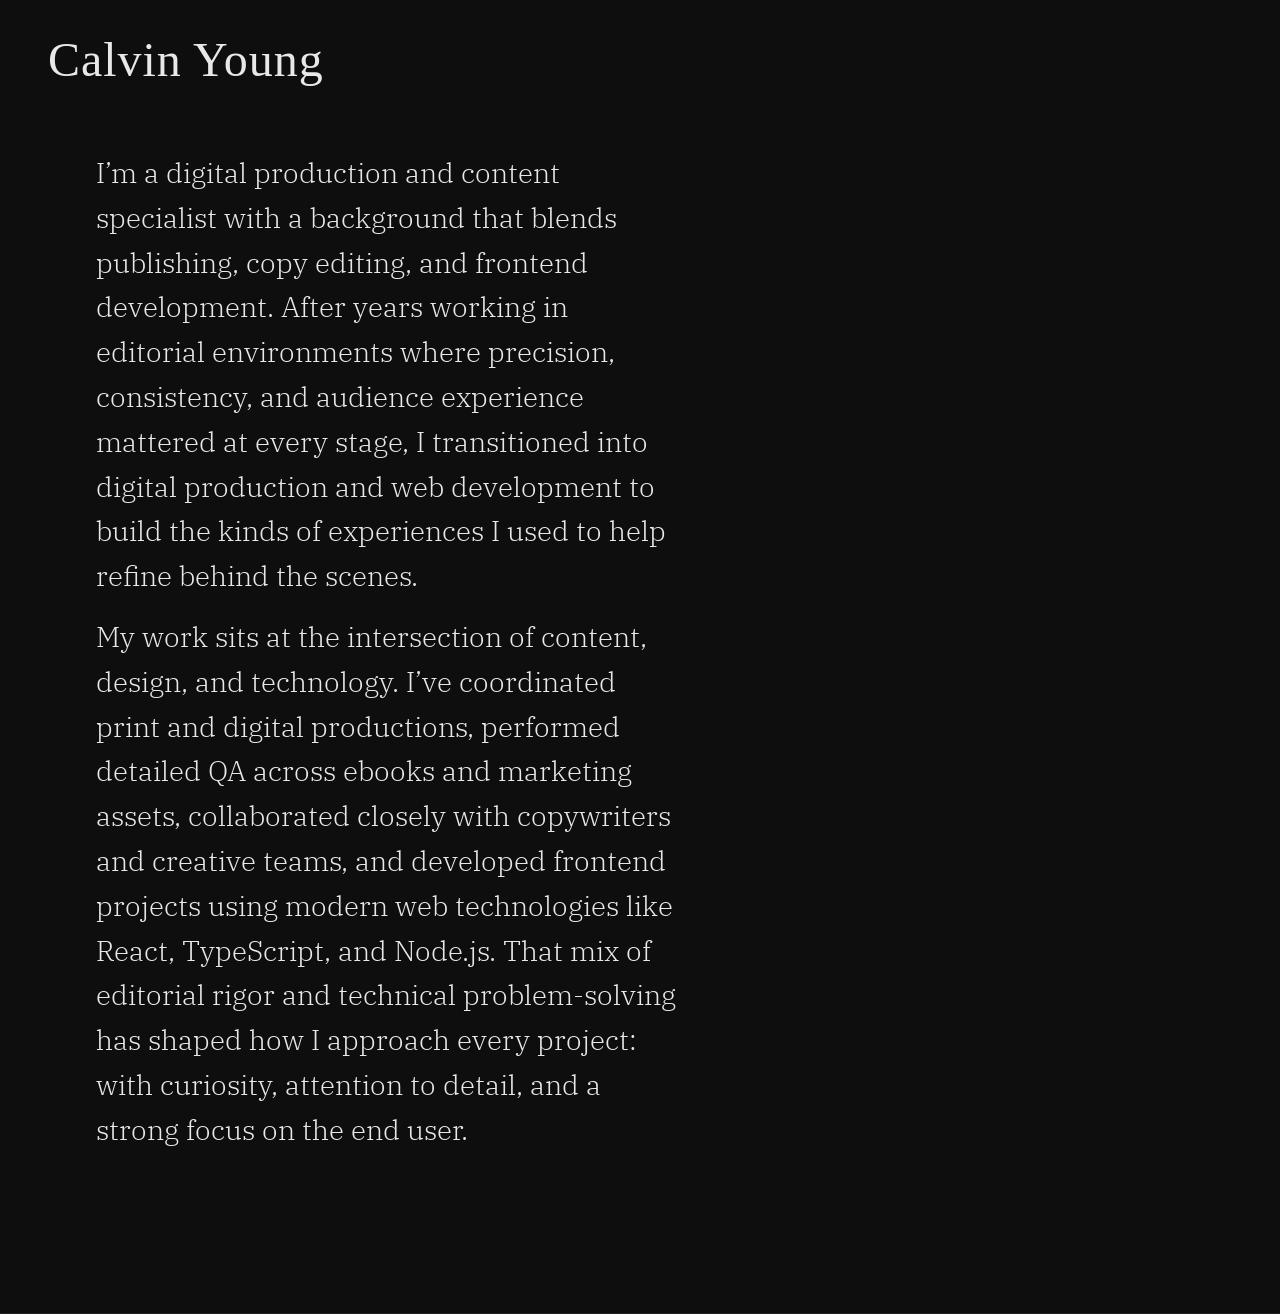
==== about.html @ 3b165726 "about me" ====
<!doctype html>
<html lang="en">
  <head>
    <meta charset="UTF-8" />
    <meta http-equiv="X-UA-Compatible" content="IE=edge" />
    <meta name="viewport" content="width=device-width, initial-scale=1.0" />
    <title>Calvin Young | Work</title>
    <link rel="preconnect" href="https://fonts.googleapis.com" />
    <link rel="preconnect" href="https://fonts.gstatic.com" crossorigin />
    <link
      href="https://fonts.googleapis.com/css2?family=IBM+Plex+Serif:ital,wght@0,300;1,300&family=IBM+Plex+Mono:wght@300;400&display=swap"
      rel="stylesheet"
    />
    <link rel="stylesheet" href="styles.css" />
  </head>
  <body>
    <header>
      <h1>
        <a href="index.html" style="text-decoration: none; color: inherit"
          >Calvin Young</a
        >
      </h1>
      <main>
        <div class="bio">
          <p>
          I’m a digital production and content specialist with a background that blends publishing, copy editing, and frontend development. After years working in editorial environments where precision, consistency, and audience experience mattered at every stage, I transitioned into digital production and web development to build the kinds of experiences I used to help refine behind the scenes.</p>

<p>My work sits at the intersection of content, design, and technology. I’ve coordinated print and digital productions, performed detailed QA across ebooks and marketing assets, collaborated closely with copywriters and creative teams, and developed frontend projects using modern web technologies like React, TypeScript, and Node.js. That mix of editorial rigor and technical problem-solving has shaped how I approach every project: with curiosity, attention to detail, and a strong focus on the end user.</p>

          </p>
        </div>
      </main>
    </header>
  </body>
</html>
---- styles.css ----
*,
*::before,
*::after {
  box-sizing: border-box;
  margin: 0;
  padding: 0;
}

:root {
  --bg: #0e0e0e;
  --ink: #e8e8e8;
  --muted: #a4a4a4;
  --rule: #222;
}

body {
  background: var(--bg);
  color: var(--ink);
  font-family: "IBM Plex Mono", monospace;
  font-weight: 300;
  font-size: 0.8rem;
  min-height: 100vh;
  display: grid;
  grid-template-rows: auto 1fr auto;
  animation: fadeIn 0.4s ease;
}

/* HEADER */

header {
  padding: 2rem 3rem;
  border-bottom: 1px solid var(--rule);
}

header h1 {
  font-family: "Host Grotesk", serif;
  font-weight: 300;
  font-size: 3rem;
  letter-spacing: 0.02em;
  color: var(--ink);
}

/* MAIN */

main {
  padding: 4rem 3rem;
  max-width: 680px;
}

/* FOOTER */

footer {
  padding: 1.5rem 3rem;
  border-top: 1px solid var(--rule);
  display: flex;
  justify-content: space-between;
}

footer p {
  font-size: 0.65rem;
  letter-spacing: 0.08em;
  color: var(--muted);
}

/* INDEX */

.bio {
  margin-bottom: 4rem;
}

.bio p {
  font-family: "IBM Plex Serif", serif;
  font-size: clamp(1.3rem, 3vw, 1.75rem);
  font-weight: 300;
  line-height: 1.6;
  color: var(--ink);
  margin-bottom: 1rem;
}

.bio p em {
  font-style: italic;
  color: #888;
}

.links {
  display: flex;
  gap: 2.5rem;
  margin-bottom: 5rem;
  flex-wrap: wrap;
}

.links a {
  font-size: 1rem;
  letter-spacing: 0.08em;
  color: var(--muted);
  text-decoration: none;
  transition: color 0.15s;
}

.links a:hover {
  color: var(--ink);
}

.work-label {
  font-size: 0.65rem;
  letter-spacing: 0.2em;
  text-transform: uppercase;
  color: var(--muted);
  margin-bottom: 1rem;
}

.project {
  display: flex;
  justify-content: space-between;
  align-items: baseline;
  padding: 1rem 0;
  border-top: 1px solid var(--rule);
  text-decoration: none;
  color: var(--ink);
}

.project:last-of-type {
  border-bottom: 1px solid var(--rule);
}

.project-name {
  font-family: "IBM Plex Serif", serif;
  font-weight: 300;
  font-size: 1rem;
}

.project-meta {
  font-size: 0.65rem;
  letter-spacing: 0.1em;
  color: var(--muted);
  transition: color 0.15s;
}

.project:hover .project-meta {
  color: var(--ink);
}

/* LIGHTBOX */

.lightbox {
  display: none;
  position: fixed;
  inset: 0;
  background: rgba(0, 0, 0, 0.85);
  z-index: 100;
  align-items: center;
  justify-content: center;
  cursor: pointer;
}

.lightbox.active {
  display: flex;
}

.lightbox img {
  max-width: 90vw;
  max-height: 90vh;
  object-fit: contain;
  display: block;
}

/* GRID ITEM IMAGE */

.work-section {
  margin-bottom: 4rem;
}

.work-section-title {
  font-size: 1.6rem;
  letter-spacing: 0.2em;
  text-transform: uppercase;
  color: var(--ink);
  margin-bottom: 1rem;
}

.grid {
  display: grid;
  grid-template-columns: repeat(3, 1fr);
  gap: 1px;
  background: var(--rule);
  border: 1px solid var(--rule);
}

.grid-item {
  background: var(--bg);
  display: flex;
  flex-direction: column;
}

.grid-item-image {
  width: 100%;
  height: 220px;
  background: var(--rule);
  overflow: hidden;
}

.grid-item-image img {
  width: 100%;
  height: 100%;
  object-fit: cover;
  object-position: center;
  display: block;
}

.grid-item-info {
  padding: 0.5rem;
  display: flex;
  flex-direction: column;
  gap: 0.4rem;
}

.grid-item-header {
  display: flex;
  justify-content: space-between;
  align-items: baseline;
}

.grid-item-title {
  font-family: "IBM Plex Serif", serif;
  font-size: 1rem;
  font-weight: 300;
  color: var(--ink);
}

.grid-item-date {
  font-size: 0.65rem;
  letter-spacing: 0.1em;
  color: var(--muted);
  white-space: nowrap;
}

.grid-item-desc {
  font-size: 0.8rem;
  line-height: 1.5;
  color: var(--muted);
}

/* ANIMATIONS */

@keyframes fadeIn {
  from {
    opacity: 0;
  }
  to {
    opacity: 1;
  }
}

/* RESPONSIVE */

@media (max-width: 600px) {
  header,
  main,
  footer {
    padding-left: 1.5rem;
    padding-right: 1.5rem;
  }

  main {
    padding-top: 2.5rem;
  }

  footer {
    flex-direction: column;
    gap: 0.4rem;
  }

  .grid {
    grid-template-columns: repeat(2, 1fr);
  }
}
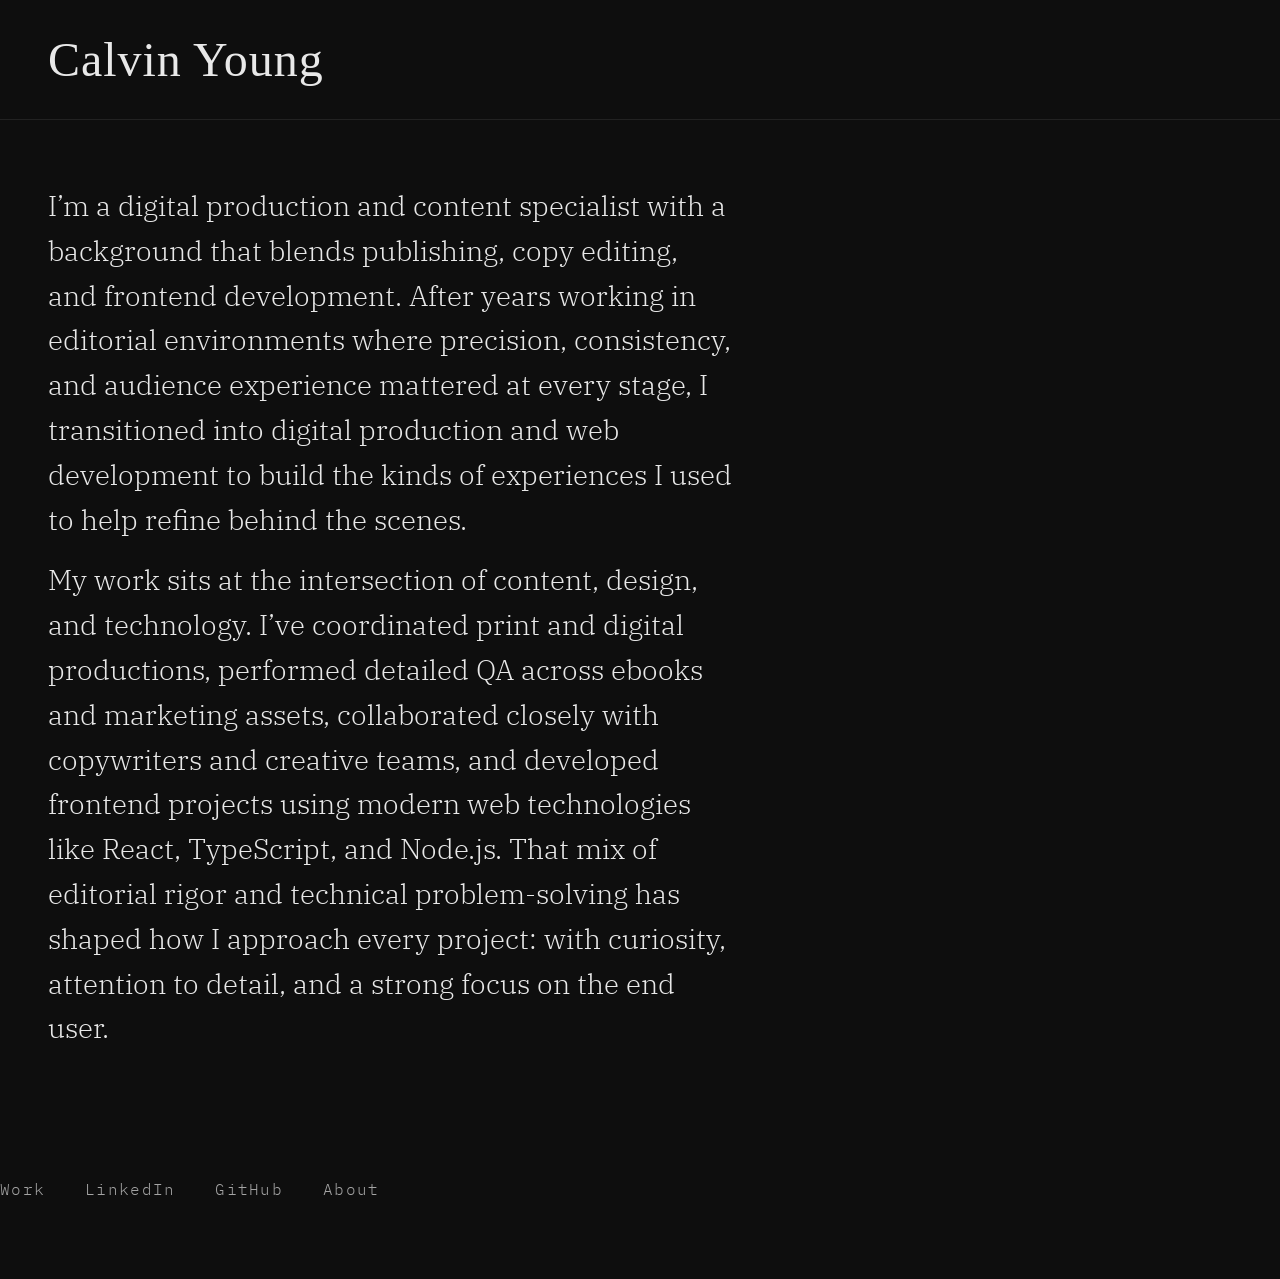
==== commit ea5cf2e8: "fixes" ====
--- a/about.html
+++ b/about.html
@@ -11,6 +11,10 @@
       href="https://fonts.googleapis.com/css2?family=IBM+Plex+Serif:ital,wght@0,300;1,300&family=IBM+Plex+Mono:wght@300;400&display=swap"
       rel="stylesheet"
     />
+        <link
+      href="https://fonts.googleapis.com/css2?family=Host+Grotesk:ital,wght@0,300..800;1,300..800&display=swap"
+      rel="stylesheet"
+    />
     <link rel="stylesheet" href="styles.css" />
   </head>
   <body>
@@ -20,6 +24,7 @@
           >Calvin Young</a
         >
       </h1>
+        </header>
       <main>
         <div class="bio">
           <p>
@@ -30,6 +35,19 @@
           </p>
         </div>
       </main>
-    </header>
+  
+          <nav class="links">
+        <a href="./work.html">Work</a>
+        <a
+          href="https://www.linkedin.com/in/cwwyoung/"
+          target="_blank"
+          rel="noopener"
+          >LinkedIn</a
+        >
+        <a href="https://github.com/cwwyoung" target="_blank" rel="noopener"
+          >GitHub</a
+        >
+        <a href="./about.html">About</a>
+      </nav>
   </body>
 </html>
--- a/styles.css
+++ b/styles.css
@@ -44,7 +44,7 @@
 
 main {
   padding: 4rem 3rem;
-  max-width: 680px;
+  max-width: 780px;
 }
 
 /* FOOTER */
@@ -218,6 +218,7 @@
   display: flex;
   justify-content: space-between;
   align-items: baseline;
+  gap: 0.1rem;
 }
 
 .grid-item-title {
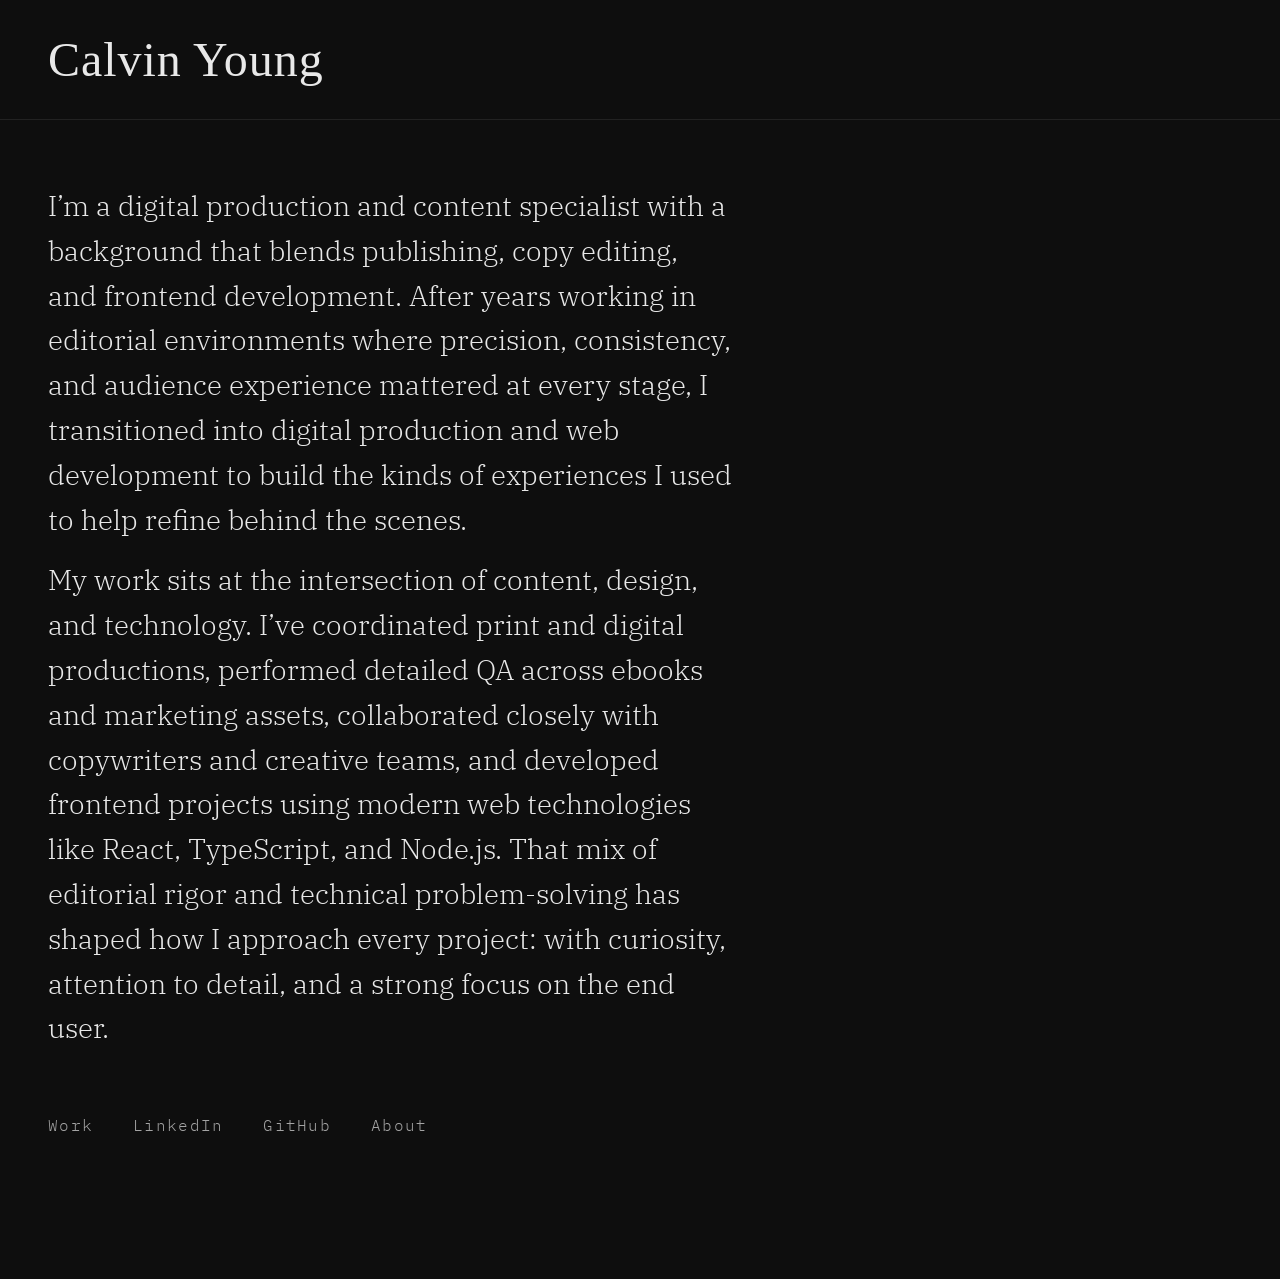
==== commit f184cf78: "fixes" ====
--- a/about.html
+++ b/about.html
@@ -34,8 +34,7 @@
 
           </p>
         </div>
-      </main>
-  
+          
           <nav class="links">
         <a href="./work.html">Work</a>
         <a
@@ -49,5 +48,7 @@
         >
         <a href="./about.html">About</a>
       </nav>
+      </main>
+
   </body>
 </html>
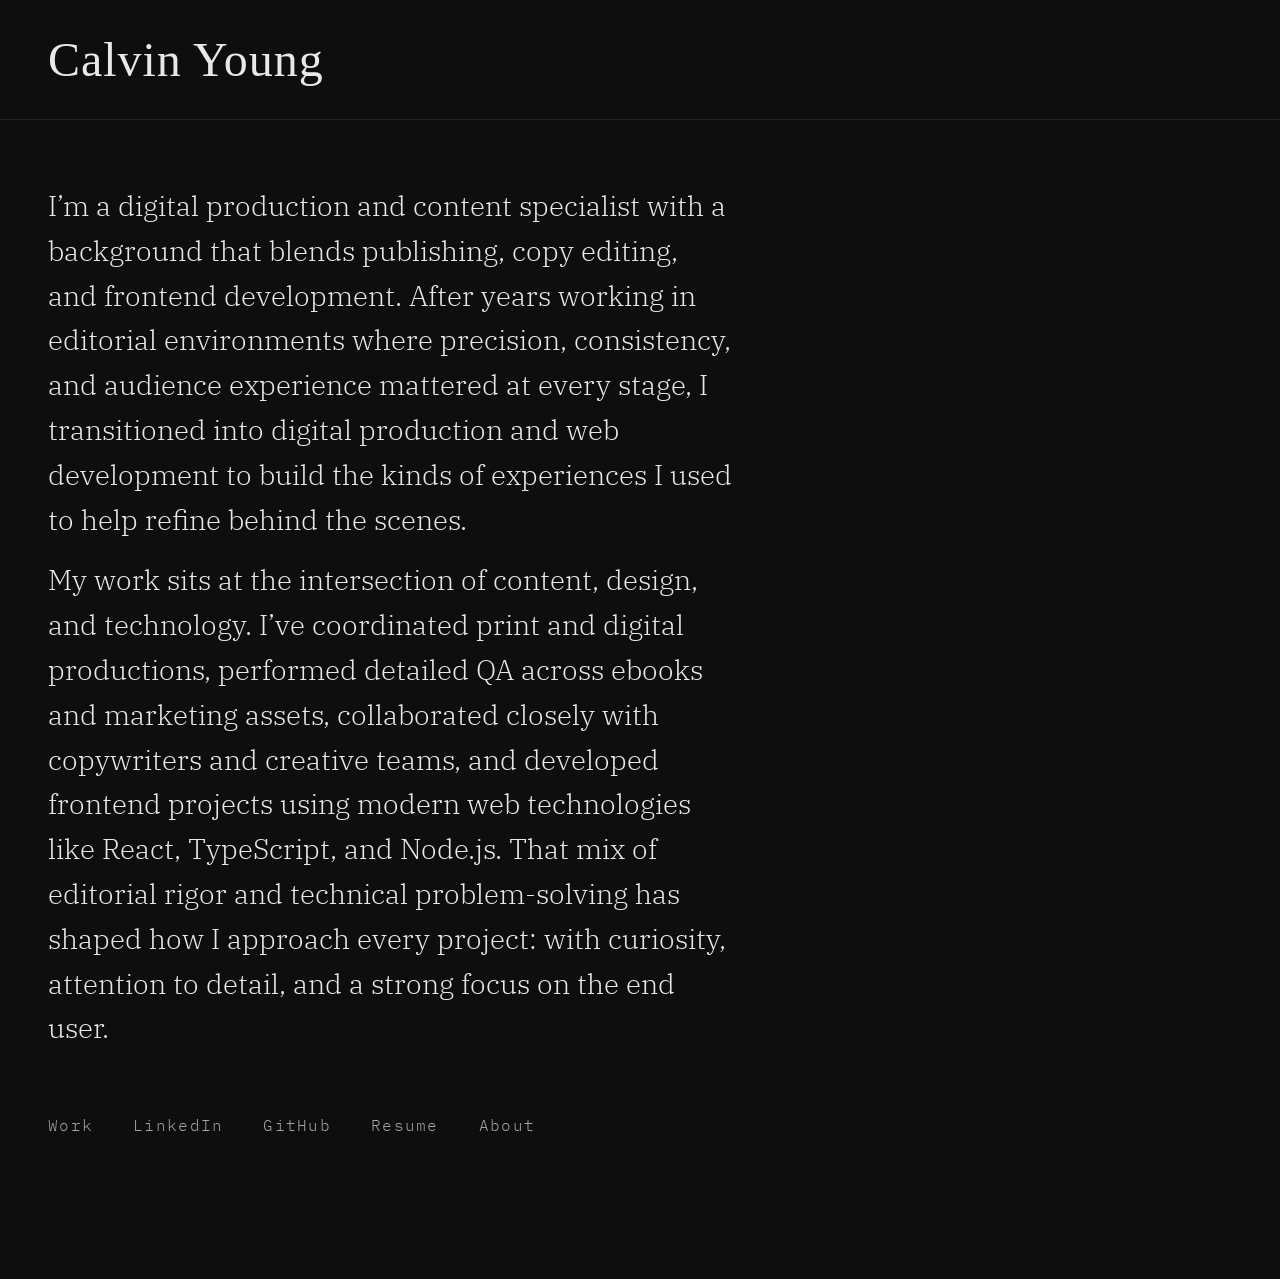
==== commit 135fedf7: "resume" ====
--- a/about.html
+++ b/about.html
@@ -46,6 +46,8 @@
         <a href="https://github.com/cwwyoung" target="_blank" rel="noopener"
           >GitHub</a
         >
+        <a href="./Assets/CalvinYoung_Resume (2).pdf" target="_blank">Resume</a>
+
         <a href="./about.html">About</a>
       </nav>
       </main>
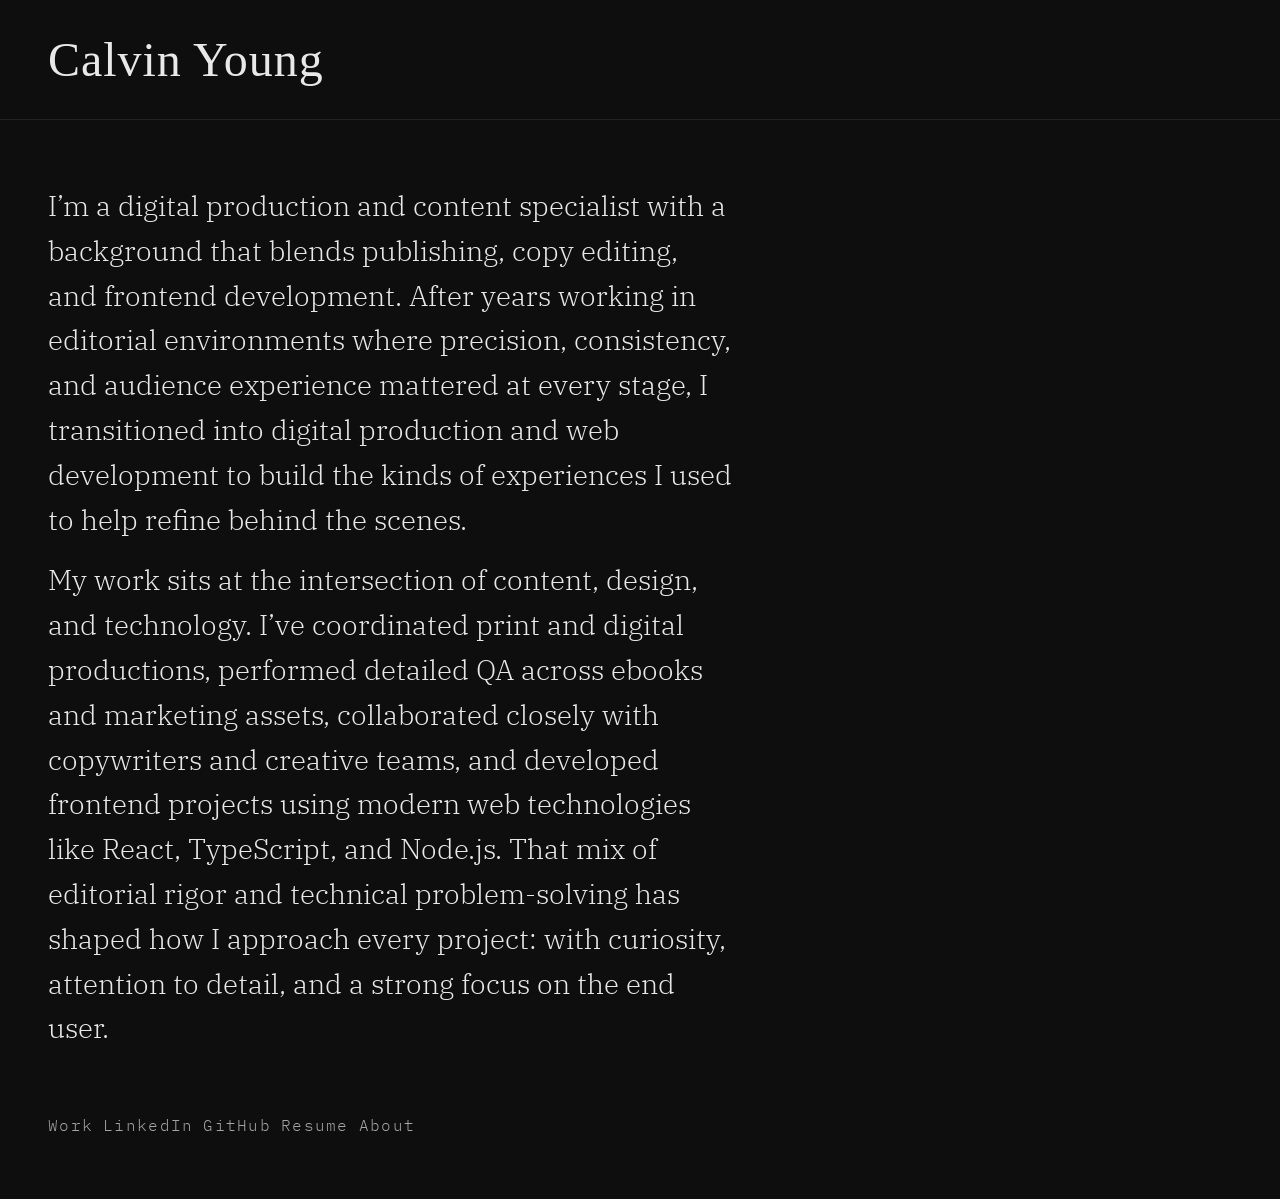
==== commit d6b0f76c: "building out email section" ====
--- a/about.html
+++ b/about.html
@@ -4,7 +4,7 @@
     <meta charset="UTF-8" />
     <meta http-equiv="X-UA-Compatible" content="IE=edge" />
     <meta name="viewport" content="width=device-width, initial-scale=1.0" />
-    <title>Calvin Young | Work</title>
+    <title>Calvin Young | About</title>
     <link rel="preconnect" href="https://fonts.googleapis.com" />
     <link rel="preconnect" href="https://fonts.gstatic.com" crossorigin />
     <link
--- a/styles.css
+++ b/styles.css
@@ -18,7 +18,7 @@
   color: var(--ink);
   font-family: "IBM Plex Mono", monospace;
   font-weight: 300;
-  font-size: 0.8rem;
+  font-size: 1rem;
   min-height: 100vh;
   display: grid;
   grid-template-rows: auto 1fr auto;
@@ -82,11 +82,13 @@
   color: #888;
 }
 
-.links {
+.links ul {
   display: flex;
   gap: 2.5rem;
   margin-bottom: 5rem;
   flex-wrap: wrap;
+  list-style: none;
+  padding: 0;
 }
 
 .links a {
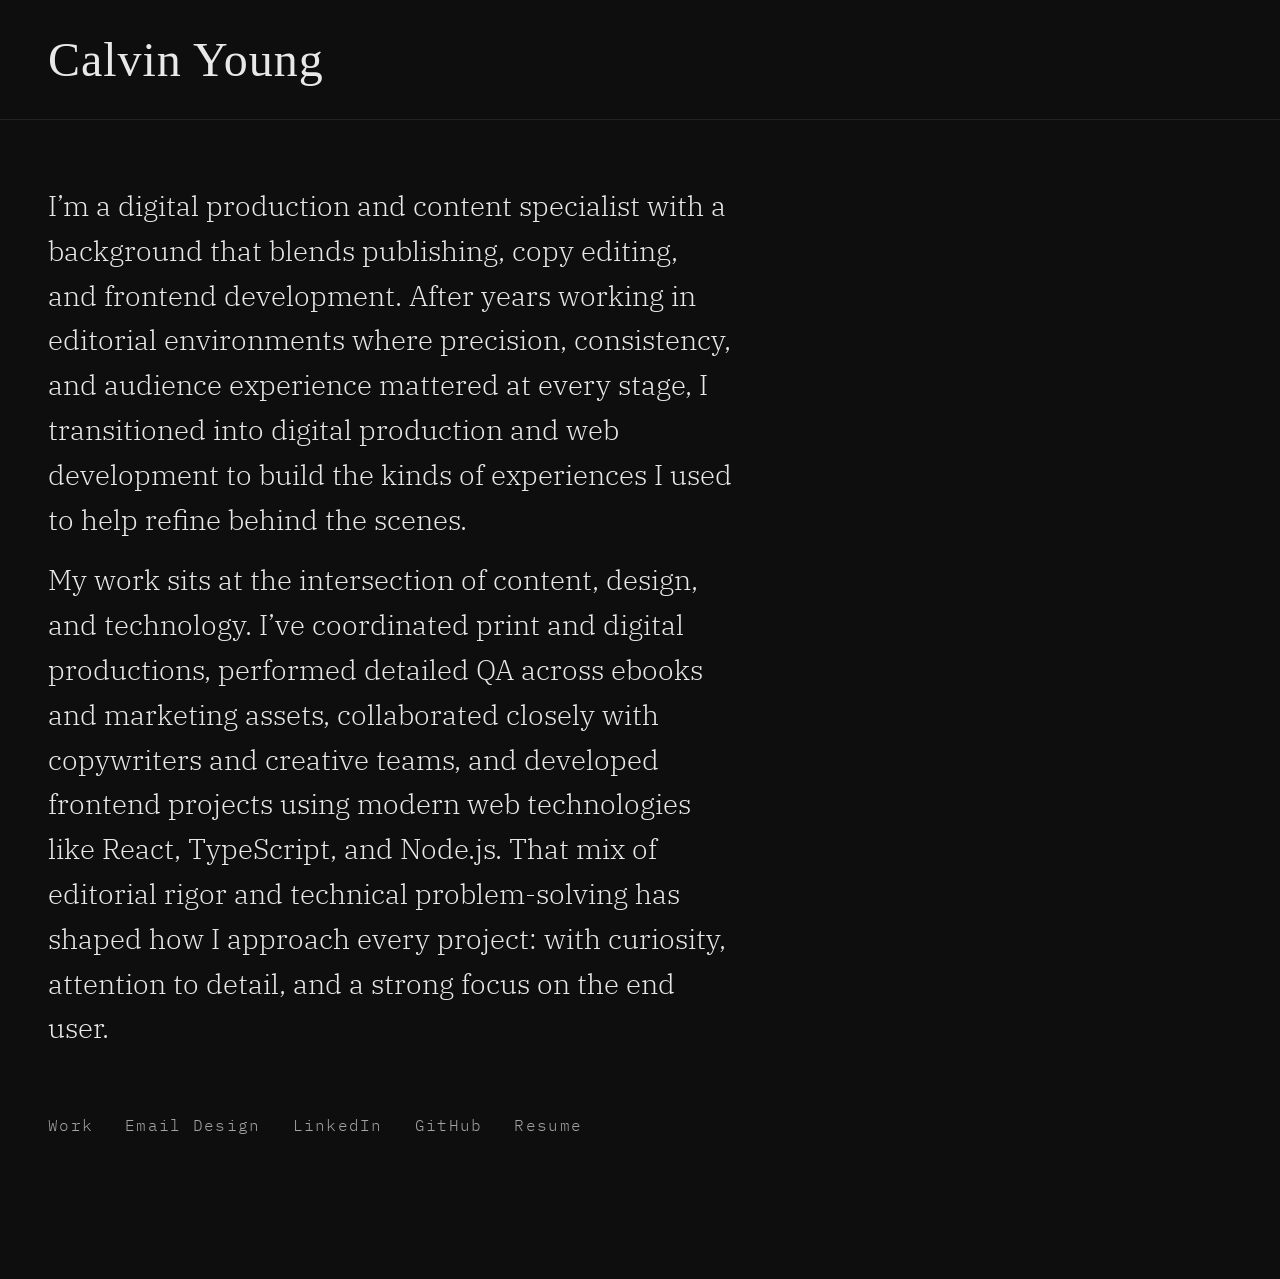
==== commit 3c678a51: "cleanup, accessibility, styling" ====
--- a/about.html
+++ b/about.html
@@ -36,19 +36,29 @@
         </div>
           
           <nav class="links">
-        <a href="./work.html">Work</a>
-        <a
-          href="https://www.linkedin.com/in/cwwyoung/"
-          target="_blank"
-          rel="noopener"
-          >LinkedIn</a
-        >
-        <a href="https://github.com/cwwyoung" target="_blank" rel="noopener"
-          >GitHub</a
-        >
-        <a href="./Assets/CalvinYoung_Resume (2).pdf" target="_blank">Resume</a>
-
-        <a href="./about.html">About</a>
+        <ul>
+         <li><a href="./work.html">Work</a></li>
+          <li><a href="./email.html">Email Design</a></li>
+          <li>
+            <a
+              href="https://www.linkedin.com/in/cwwyoung/"
+              target="_blank"
+              rel="noopener"
+              >LinkedIn</a
+            >
+          </li>
+          <li>
+            <a href="https://github.com/cwwyoung" target="_blank" rel="noopener"
+              >GitHub</a
+            >
+          </li>
+          <li>
+            <a href="./Assets/CalvinYoung_Resume (2).pdf" target="_blank"
+              >Resume</a
+            >
+          </li>
+    
+        </ul>
       </nav>
       </main>
 
--- a/styles.css
+++ b/styles.css
@@ -84,7 +84,7 @@
 
 .links ul {
   display: flex;
-  gap: 2.5rem;
+  gap: 2rem;
   margin-bottom: 5rem;
   flex-wrap: wrap;
   list-style: none;
@@ -243,6 +243,40 @@
   color: var(--muted);
 }
 
+/* EMAIL PAGE */
+.template-preview {
+  border-top: 1px solid var(--rule);
+  padding: 1.5rem 0;
+}
+
+.template-preview:last-of-type {
+  border-bottom: 1px solid var(--rule);
+}
+.template-frame-wrap {
+  width: 600px;
+  height: 800px;
+  overflow: hidden;
+  transform: scale(0.6);
+  transform-origin: top left;
+  margin-bottom: calc(-800px * 0.4);
+}
+
+.template-frame-wrap iframe {
+  width: 600px;
+  height: 800px;
+  border: none;
+  pointer-events: none;
+}
+.template-info {
+  display: flex;
+  justify-content: space-between;
+  align-items: baseline;
+}
+
+.template-preview p {
+  font-size: 0.8rem;
+}
+
 /* ANIMATIONS */
 
 @keyframes fadeIn {
